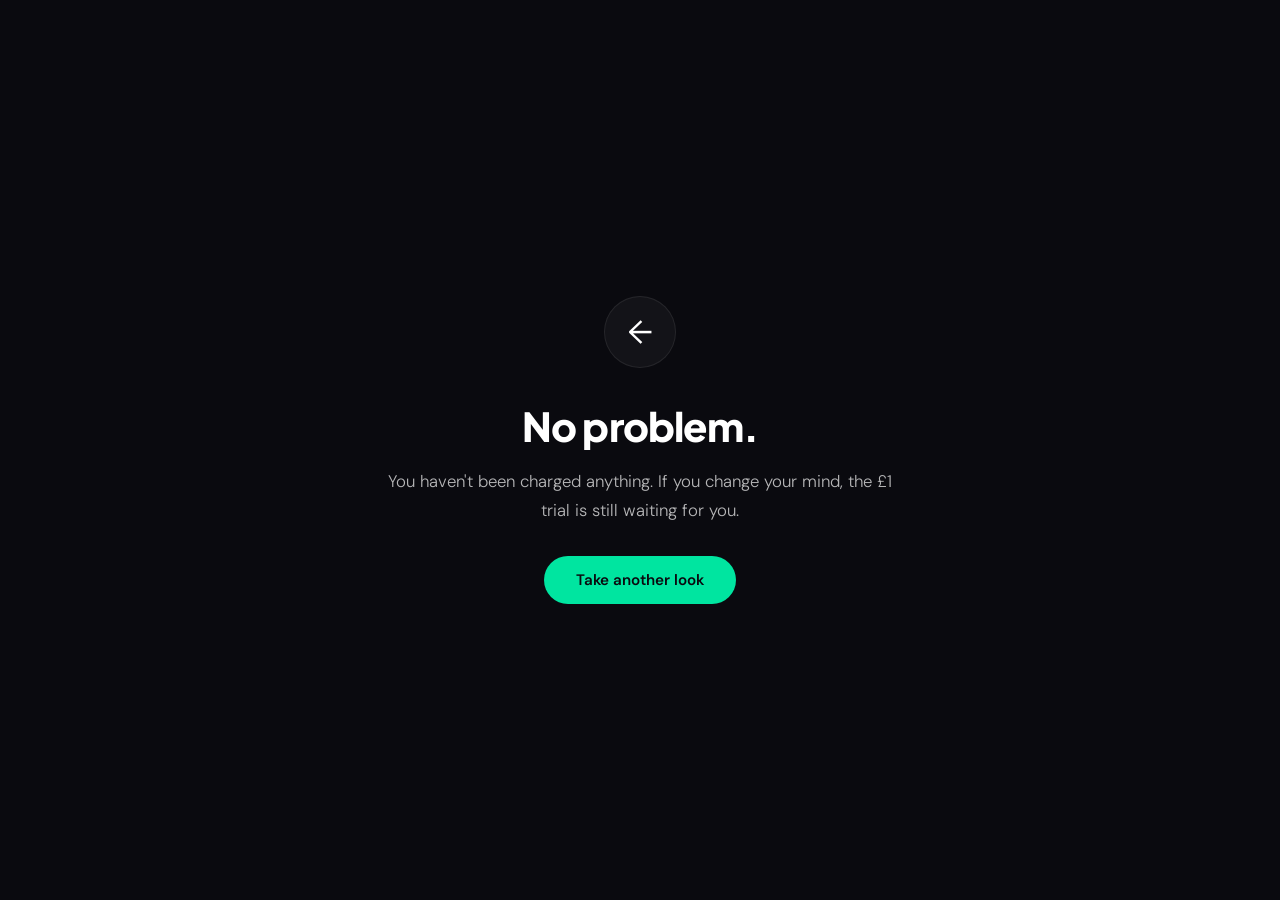
==== cancelled.html @ bf59cd35 "Add files via upload" ====
<!DOCTYPE html>
<html lang="en">
<head>
<meta charset="UTF-8">
<meta name="viewport" content="width=device-width, initial-scale=1.0">
<title>No problem — NBA AI</title>
<link rel="preconnect" href="https://fonts.googleapis.com">
<link href="https://fonts.googleapis.com/css2?family=Plus+Jakarta+Sans:wght@400;500;600;700;800&family=DM+Sans:opsz,wght@9..40,300;9..40,400;9..40,500&display=swap" rel="stylesheet">
<style>
  *, *::before, *::after { box-sizing: border-box; margin: 0; padding: 0; }
  :root {
    --dark: #0a0a0f;
    --accent: #00e5a0;
    --white: #ffffff;
    --white-70: rgba(255,255,255,0.7);
    --border: rgba(255,255,255,0.08);
    --font-display: 'Plus Jakarta Sans', sans-serif;
    --font-body: 'DM Sans', sans-serif;
  }
  body {
    background: var(--dark);
    color: var(--white);
    font-family: var(--font-body);
    min-height: 100vh;
    display: flex;
    align-items: center;
    justify-content: center;
    text-align: center;
    padding: 2rem;
    -webkit-font-smoothing: antialiased;
  }
  .container { max-width: 520px; }
  .icon {
    width: 72px; height: 72px;
    border-radius: 50%;
    background: rgba(255,255,255,0.04);
    border: 1px solid rgba(255,255,255,0.08);
    display: flex; align-items: center; justify-content: center;
    font-size: 2rem;
    margin: 0 auto 2rem;
  }
  h1 {
    font-family: var(--font-display);
    font-size: 2.5rem;
    font-weight: 800;
    letter-spacing: -0.02em;
    margin-bottom: 1rem;
  }
  p {
    color: var(--white-70);
    font-size: 1.05rem;
    font-weight: 300;
    line-height: 1.7;
    margin-bottom: 2rem;
  }
  a.btn {
    display: inline-block;
    background: var(--accent);
    color: #0a0a0f;
    font-family: var(--font-body);
    font-weight: 600;
    font-size: 0.95rem;
    padding: 0.85rem 2rem;
    border-radius: 100px;
    text-decoration: none;
    transition: opacity 0.2s;
  }
  a.btn:hover { opacity: 0.85; }
</style>
</head>
<body>
<div class="container">
  <div class="icon">←</div>
  <h1>No problem.</h1>
  <p>You haven't been charged anything. If you change your mind, the £1 trial is still waiting for you.</p>
  <a href="/" class="btn">Take another look</a>
</div>
</body>
</html>
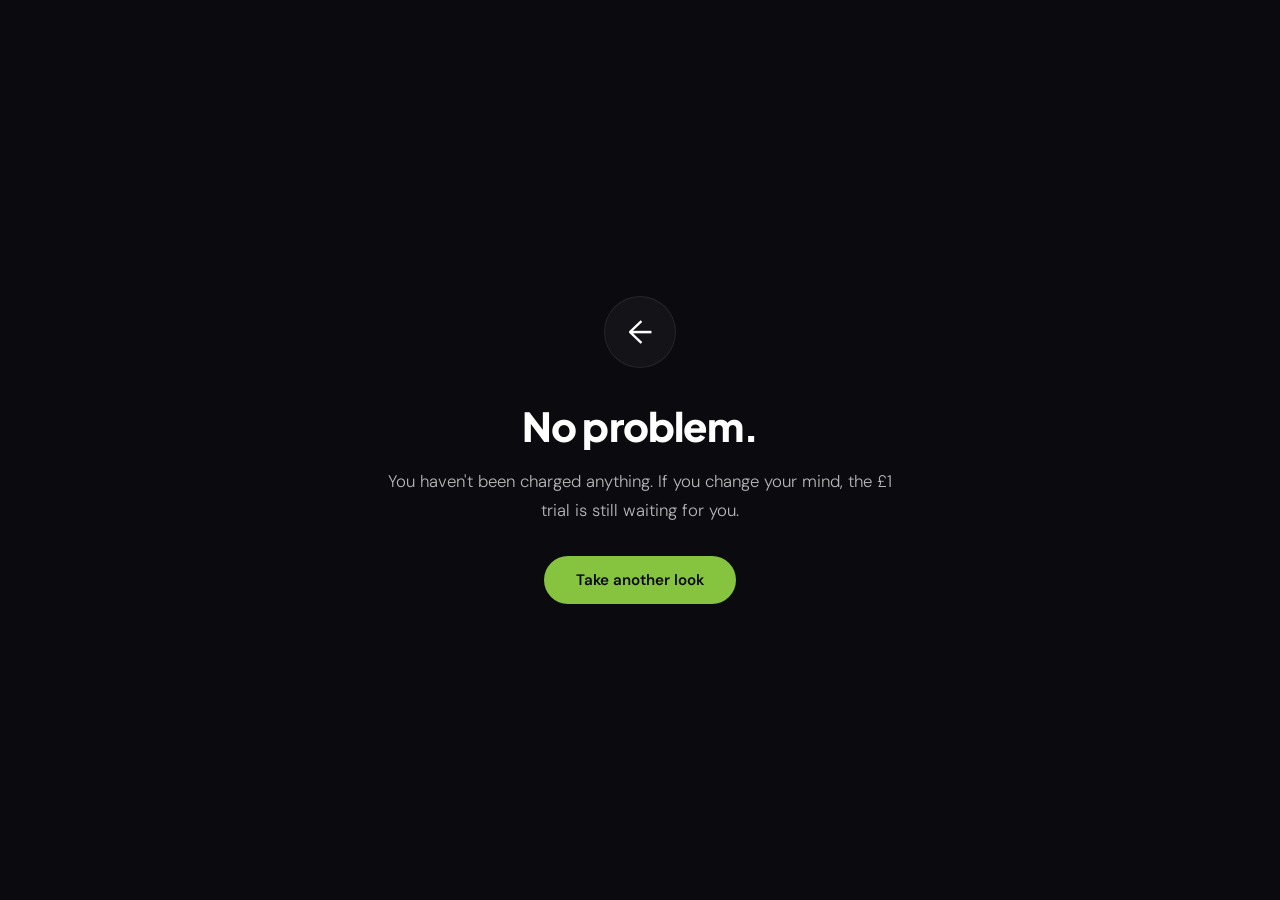
==== commit 1097dc84: "Add full NBA AI site files created the repo from files on my local machine" ====
--- a/cancelled.html
+++ b/cancelled.html
@@ -10,7 +10,7 @@
   *, *::before, *::after { box-sizing: border-box; margin: 0; padding: 0; }
   :root {
     --dark: #0a0a0f;
-    --accent: #00e5a0;
+    --accent: #86c440;
     --white: #ffffff;
     --white-70: rgba(255,255,255,0.7);
     --border: rgba(255,255,255,0.08);
